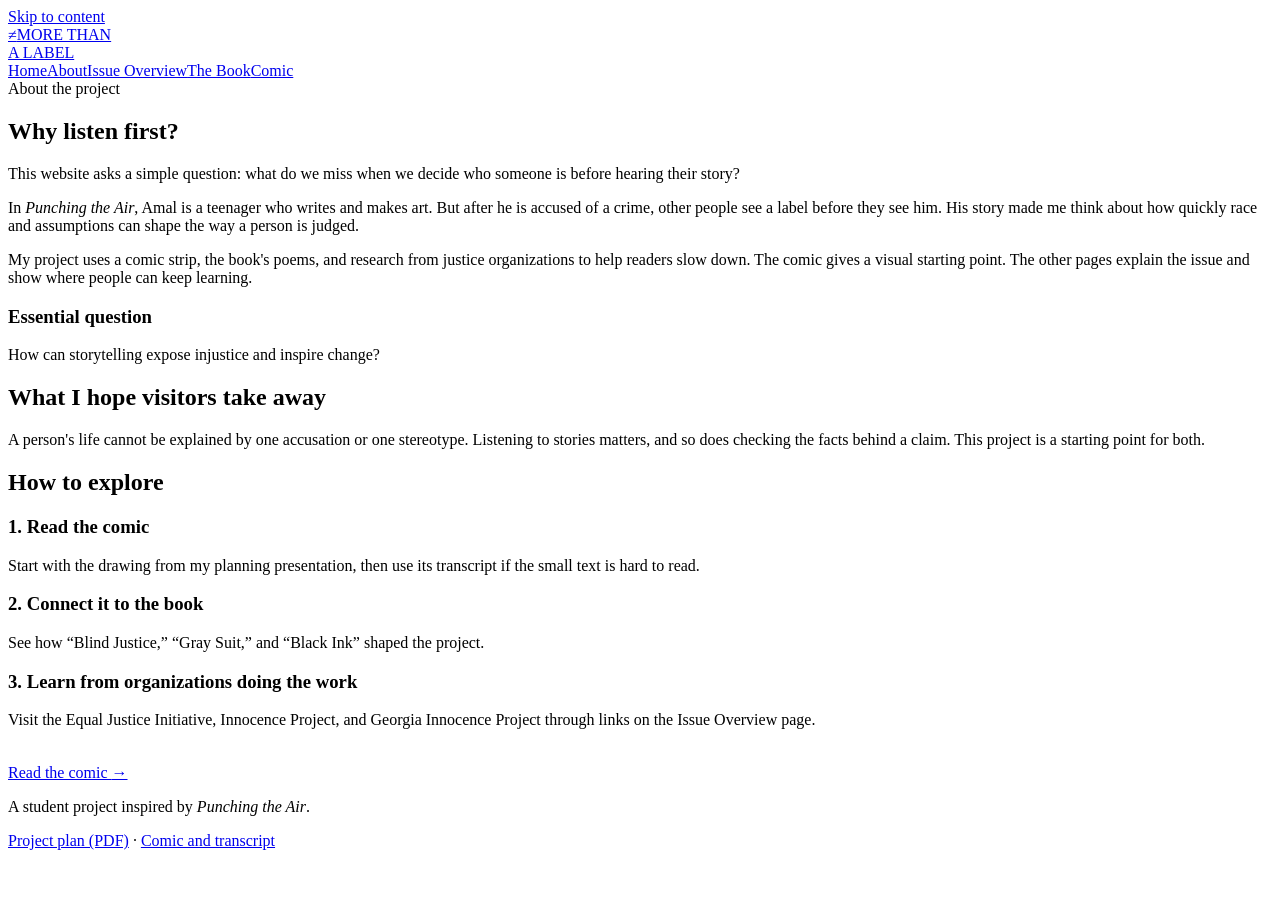
==== docs/about/index.html @ 0cff00de "web: publish More Than a Label site Devlog: Added the student comic, planning PDF, and verified yout" ====
<!doctype html>
<html lang="en"><head><meta charset="utf-8"><meta name="viewport" content="width=device-width,initial-scale=1"><title>About | More Than a Label</title><meta name="description" content="Why this student project uses a comic and website to ask readers to look beyond labels."><link rel="icon" type="image/svg+xml" href="data:image/svg+xml,%3Csvg xmlns='http://www.w3.org/2000/svg' viewBox='0 0 64 64'%3E%3Crect width='64' height='64' fill='%23194eaa'/%3E%3Cpath d='M12 17h40v7H12zm0 13h31v7H12zm0 13h40v7H12z' fill='%23f7d959'/%3E%3C/svg%3E"><link rel="stylesheet" href="/more-than-a-label/style.css"></head><body>
<a class="skip" href="#main">Skip to content</a><header class="site-header"><div class="shell header-inner"><a class="brand" href="/more-than-a-label/"><span class="brand-mark" aria-hidden="true">≠</span><span>MORE THAN<br>A LABEL</span></a><nav class="nav" aria-label="Main navigation"><a href="/more-than-a-label/">Home</a><a href="/more-than-a-label/about/" aria-current="page">About</a><a href="/more-than-a-label/issue/">Issue Overview</a><a href="/more-than-a-label/book/">The Book</a><a href="/more-than-a-label/comic/">Comic</a></nav></div></header>
<main id="main"><section class="page-hero"><div class="shell"><span class="eyebrow">About the project</span><h1>Why listen first?</h1><p>This website asks a simple question: what do we miss when we decide who someone is before hearing their story?</p></div></section><div class="shell content"><div class="narrow prose"><p>In <em>Punching the Air</em>, Amal is a teenager who writes and makes art. But after he is accused of a crime, other people see a label before they see him. His story made me think about how quickly race and assumptions can shape the way a person is judged.</p><p>My project uses a comic strip, the book's poems, and research from justice organizations to help readers slow down. The comic gives a visual starting point. The other pages explain the issue and show where people can keep learning.</p><div class="callout"><h3>Essential question</h3><p>How can storytelling expose injustice and inspire change?</p></div><h2>What I hope visitors take away</h2><p>A person's life cannot be explained by one accusation or one stereotype. Listening to stories matters, and so does checking the facts behind a claim. This project is a starting point for both.</p><h2>How to explore</h2></div><div class="steps"><div class="step"><h3>1. Read the comic</h3><p>Start with the drawing from my planning presentation, then use its transcript if the small text is hard to read.</p></div><div class="step"><h3>2. Connect it to the book</h3><p>See how “Blind Justice,” “Gray Suit,” and “Black Ink” shaped the project.</p></div><div class="step"><h3>3. Learn from organizations doing the work</h3><p>Visit the Equal Justice Initiative, Innocence Project, and Georgia Innocence Project through links on the Issue Overview page.</p></div></div><p style="margin-top:35px"><a class="button" href="/more-than-a-label/comic/">Read the comic <span aria-hidden="true">→</span></a></p></div></main>
<footer class="footer"><div class="shell footer-inner"><p>A student project inspired by <em>Punching the Air</em>.</p><div><a href="/more-than-a-label/assets/project-plan.pdf">Project plan (PDF)</a> · <a href="/more-than-a-label/comic/">Comic and transcript</a></div></div></footer></body></html>
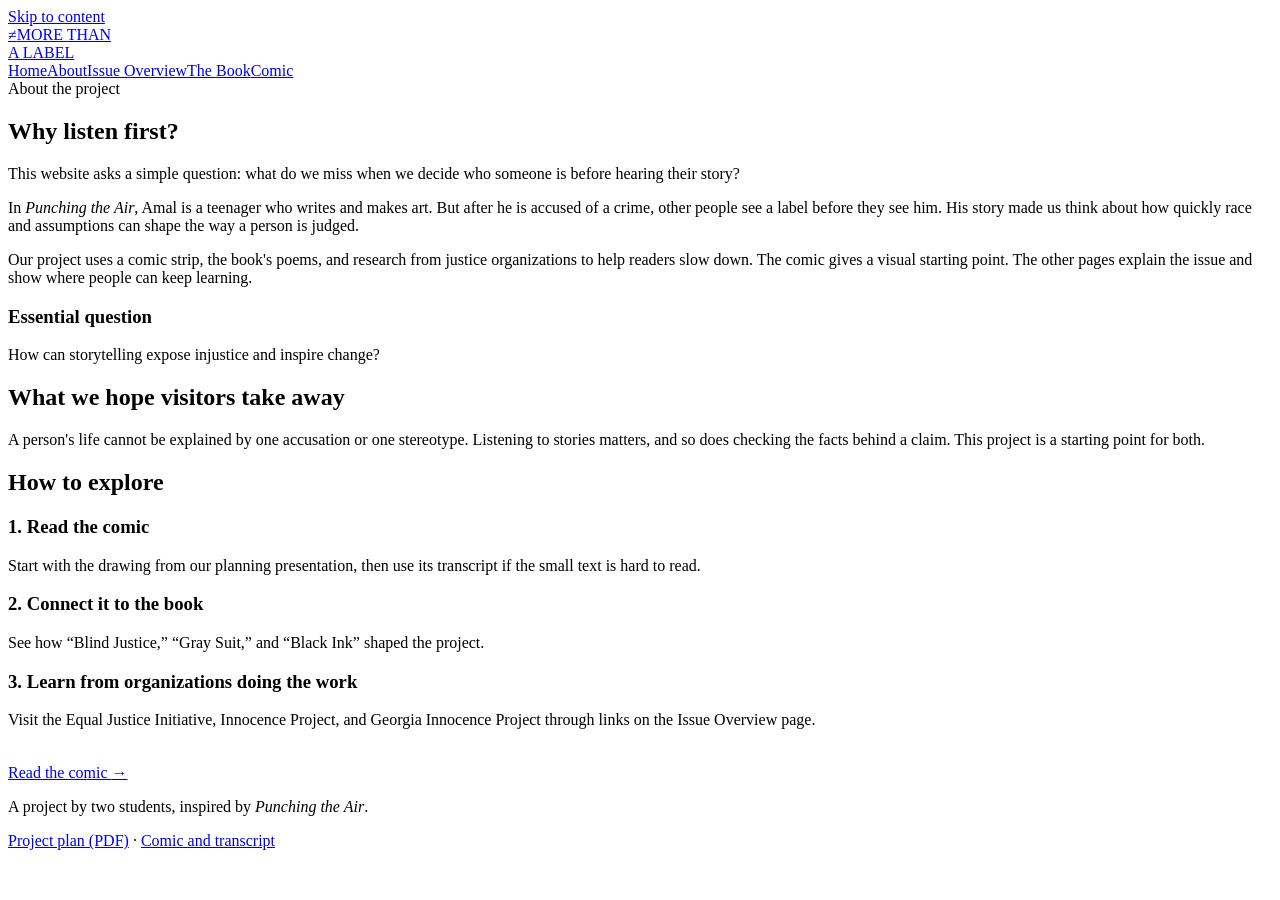
==== commit 2b6546f7: "web: reflect two-student project across site Devlog: Updated author voice to we/our on all pages and" ====
--- a/docs/about/index.html
+++ b/docs/about/index.html
@@ -1,5 +1,5 @@
 <!doctype html>
-<html lang="en"><head><meta charset="utf-8"><meta name="viewport" content="width=device-width,initial-scale=1"><title>About | More Than a Label</title><meta name="description" content="Why this student project uses a comic and website to ask readers to look beyond labels."><link rel="icon" type="image/svg+xml" href="data:image/svg+xml,%3Csvg xmlns='http://www.w3.org/2000/svg' viewBox='0 0 64 64'%3E%3Crect width='64' height='64' fill='%23194eaa'/%3E%3Cpath d='M12 17h40v7H12zm0 13h31v7H12zm0 13h40v7H12z' fill='%23f7d959'/%3E%3C/svg%3E"><link rel="stylesheet" href="/more-than-a-label/style.css"></head><body>
+<html lang="en"><head><meta charset="utf-8"><meta name="viewport" content="width=device-width,initial-scale=1"><title>About | More Than a Label</title><meta name="description" content="Why our two-student project uses a comic and website to ask readers to look beyond labels."><link rel="icon" type="image/svg+xml" href="data:image/svg+xml,%3Csvg xmlns='http://www.w3.org/2000/svg' viewBox='0 0 64 64'%3E%3Crect width='64' height='64' fill='%23194eaa'/%3E%3Cpath d='M12 17h40v7H12zm0 13h31v7H12zm0 13h40v7H12z' fill='%23f7d959'/%3E%3C/svg%3E"><link rel="stylesheet" href="/more-than-a-label/style.css"></head><body>
 <a class="skip" href="#main">Skip to content</a><header class="site-header"><div class="shell header-inner"><a class="brand" href="/more-than-a-label/"><span class="brand-mark" aria-hidden="true">≠</span><span>MORE THAN<br>A LABEL</span></a><nav class="nav" aria-label="Main navigation"><a href="/more-than-a-label/">Home</a><a href="/more-than-a-label/about/" aria-current="page">About</a><a href="/more-than-a-label/issue/">Issue Overview</a><a href="/more-than-a-label/book/">The Book</a><a href="/more-than-a-label/comic/">Comic</a></nav></div></header>
-<main id="main"><section class="page-hero"><div class="shell"><span class="eyebrow">About the project</span><h1>Why listen first?</h1><p>This website asks a simple question: what do we miss when we decide who someone is before hearing their story?</p></div></section><div class="shell content"><div class="narrow prose"><p>In <em>Punching the Air</em>, Amal is a teenager who writes and makes art. But after he is accused of a crime, other people see a label before they see him. His story made me think about how quickly race and assumptions can shape the way a person is judged.</p><p>My project uses a comic strip, the book's poems, and research from justice organizations to help readers slow down. The comic gives a visual starting point. The other pages explain the issue and show where people can keep learning.</p><div class="callout"><h3>Essential question</h3><p>How can storytelling expose injustice and inspire change?</p></div><h2>What I hope visitors take away</h2><p>A person's life cannot be explained by one accusation or one stereotype. Listening to stories matters, and so does checking the facts behind a claim. This project is a starting point for both.</p><h2>How to explore</h2></div><div class="steps"><div class="step"><h3>1. Read the comic</h3><p>Start with the drawing from my planning presentation, then use its transcript if the small text is hard to read.</p></div><div class="step"><h3>2. Connect it to the book</h3><p>See how “Blind Justice,” “Gray Suit,” and “Black Ink” shaped the project.</p></div><div class="step"><h3>3. Learn from organizations doing the work</h3><p>Visit the Equal Justice Initiative, Innocence Project, and Georgia Innocence Project through links on the Issue Overview page.</p></div></div><p style="margin-top:35px"><a class="button" href="/more-than-a-label/comic/">Read the comic <span aria-hidden="true">→</span></a></p></div></main>
-<footer class="footer"><div class="shell footer-inner"><p>A student project inspired by <em>Punching the Air</em>.</p><div><a href="/more-than-a-label/assets/project-plan.pdf">Project plan (PDF)</a> · <a href="/more-than-a-label/comic/">Comic and transcript</a></div></div></footer></body></html>
+<main id="main"><section class="page-hero"><div class="shell"><span class="eyebrow">About the project</span><h1>Why listen first?</h1><p>This website asks a simple question: what do we miss when we decide who someone is before hearing their story?</p></div></section><div class="shell content"><div class="narrow prose"><p>In <em>Punching the Air</em>, Amal is a teenager who writes and makes art. But after he is accused of a crime, other people see a label before they see him. His story made us think about how quickly race and assumptions can shape the way a person is judged.</p><p>Our project uses a comic strip, the book's poems, and research from justice organizations to help readers slow down. The comic gives a visual starting point. The other pages explain the issue and show where people can keep learning.</p><div class="callout"><h3>Essential question</h3><p>How can storytelling expose injustice and inspire change?</p></div><h2>What we hope visitors take away</h2><p>A person's life cannot be explained by one accusation or one stereotype. Listening to stories matters, and so does checking the facts behind a claim. This project is a starting point for both.</p><h2>How to explore</h2></div><div class="steps"><div class="step"><h3>1. Read the comic</h3><p>Start with the drawing from our planning presentation, then use its transcript if the small text is hard to read.</p></div><div class="step"><h3>2. Connect it to the book</h3><p>See how “Blind Justice,” “Gray Suit,” and “Black Ink” shaped the project.</p></div><div class="step"><h3>3. Learn from organizations doing the work</h3><p>Visit the Equal Justice Initiative, Innocence Project, and Georgia Innocence Project through links on the Issue Overview page.</p></div></div><p style="margin-top:35px"><a class="button" href="/more-than-a-label/comic/">Read the comic <span aria-hidden="true">→</span></a></p></div></main>
+<footer class="footer"><div class="shell footer-inner"><p>A project by two students, inspired by <em>Punching the Air</em>.</p><div><a href="/more-than-a-label/assets/project-plan.pdf">Project plan (PDF)</a> · <a href="/more-than-a-label/comic/">Comic and transcript</a></div></div></footer></body></html>
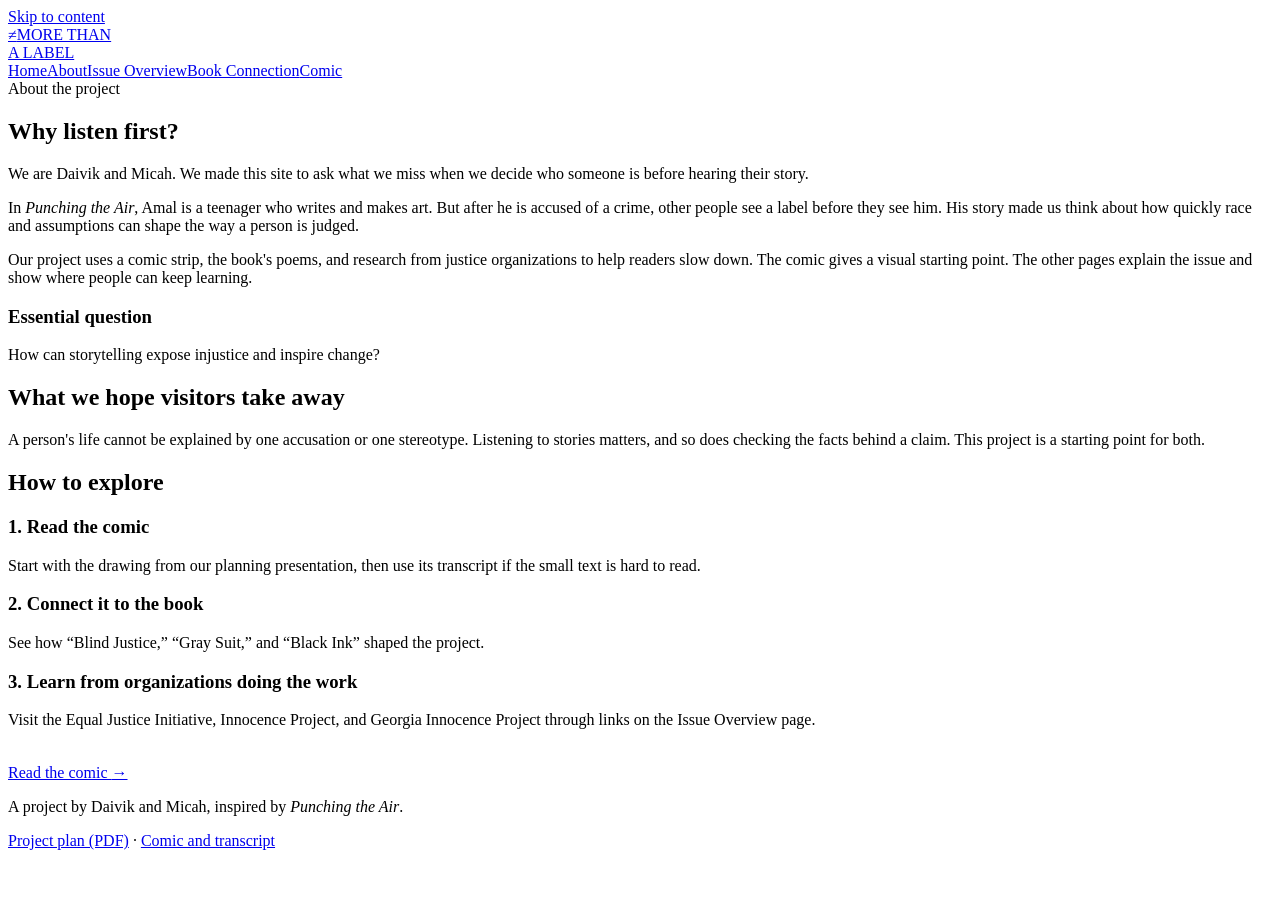
==== commit ce5a4a93: "web: give ELA site a reading-journal style Devlog: Added Daivik and Micah byline, simplified layout," ====
--- a/docs/about/index.html
+++ b/docs/about/index.html
@@ -1,5 +1,5 @@
 <!doctype html>
 <html lang="en"><head><meta charset="utf-8"><meta name="viewport" content="width=device-width,initial-scale=1"><title>About | More Than a Label</title><meta name="description" content="Why our two-student project uses a comic and website to ask readers to look beyond labels."><link rel="icon" type="image/svg+xml" href="data:image/svg+xml,%3Csvg xmlns='http://www.w3.org/2000/svg' viewBox='0 0 64 64'%3E%3Crect width='64' height='64' fill='%23194eaa'/%3E%3Cpath d='M12 17h40v7H12zm0 13h31v7H12zm0 13h40v7H12z' fill='%23f7d959'/%3E%3C/svg%3E"><link rel="stylesheet" href="/more-than-a-label/style.css"></head><body>
-<a class="skip" href="#main">Skip to content</a><header class="site-header"><div class="shell header-inner"><a class="brand" href="/more-than-a-label/"><span class="brand-mark" aria-hidden="true">≠</span><span>MORE THAN<br>A LABEL</span></a><nav class="nav" aria-label="Main navigation"><a href="/more-than-a-label/">Home</a><a href="/more-than-a-label/about/" aria-current="page">About</a><a href="/more-than-a-label/issue/">Issue Overview</a><a href="/more-than-a-label/book/">The Book</a><a href="/more-than-a-label/comic/">Comic</a></nav></div></header>
-<main id="main"><section class="page-hero"><div class="shell"><span class="eyebrow">About the project</span><h1>Why listen first?</h1><p>This website asks a simple question: what do we miss when we decide who someone is before hearing their story?</p></div></section><div class="shell content"><div class="narrow prose"><p>In <em>Punching the Air</em>, Amal is a teenager who writes and makes art. But after he is accused of a crime, other people see a label before they see him. His story made us think about how quickly race and assumptions can shape the way a person is judged.</p><p>Our project uses a comic strip, the book's poems, and research from justice organizations to help readers slow down. The comic gives a visual starting point. The other pages explain the issue and show where people can keep learning.</p><div class="callout"><h3>Essential question</h3><p>How can storytelling expose injustice and inspire change?</p></div><h2>What we hope visitors take away</h2><p>A person's life cannot be explained by one accusation or one stereotype. Listening to stories matters, and so does checking the facts behind a claim. This project is a starting point for both.</p><h2>How to explore</h2></div><div class="steps"><div class="step"><h3>1. Read the comic</h3><p>Start with the drawing from our planning presentation, then use its transcript if the small text is hard to read.</p></div><div class="step"><h3>2. Connect it to the book</h3><p>See how “Blind Justice,” “Gray Suit,” and “Black Ink” shaped the project.</p></div><div class="step"><h3>3. Learn from organizations doing the work</h3><p>Visit the Equal Justice Initiative, Innocence Project, and Georgia Innocence Project through links on the Issue Overview page.</p></div></div><p style="margin-top:35px"><a class="button" href="/more-than-a-label/comic/">Read the comic <span aria-hidden="true">→</span></a></p></div></main>
-<footer class="footer"><div class="shell footer-inner"><p>A project by two students, inspired by <em>Punching the Air</em>.</p><div><a href="/more-than-a-label/assets/project-plan.pdf">Project plan (PDF)</a> · <a href="/more-than-a-label/comic/">Comic and transcript</a></div></div></footer></body></html>
+<a class="skip" href="#main">Skip to content</a><header class="site-header"><div class="shell header-inner"><a class="brand" href="/more-than-a-label/"><span class="brand-mark" aria-hidden="true">≠</span><span>MORE THAN<br>A LABEL</span></a><nav class="nav" aria-label="Main navigation"><a href="/more-than-a-label/">Home</a><a href="/more-than-a-label/about/" aria-current="page">About</a><a href="/more-than-a-label/issue/">Issue Overview</a><a href="/more-than-a-label/book/">Book Connection</a><a href="/more-than-a-label/comic/">Comic</a></nav></div></header>
+<main id="main"><section class="page-hero"><div class="shell"><span class="eyebrow">About the project</span><h1>Why listen first?</h1><p>We are Daivik and Micah. We made this site to ask what we miss when we decide who someone is before hearing their story.</p></div></section><div class="shell content"><div class="narrow prose"><p>In <em>Punching the Air</em>, Amal is a teenager who writes and makes art. But after he is accused of a crime, other people see a label before they see him. His story made us think about how quickly race and assumptions can shape the way a person is judged.</p><p>Our project uses a comic strip, the book's poems, and research from justice organizations to help readers slow down. The comic gives a visual starting point. The other pages explain the issue and show where people can keep learning.</p><div class="callout"><h3>Essential question</h3><p>How can storytelling expose injustice and inspire change?</p></div><h2>What we hope visitors take away</h2><p>A person's life cannot be explained by one accusation or one stereotype. Listening to stories matters, and so does checking the facts behind a claim. This project is a starting point for both.</p><h2>How to explore</h2></div><div class="steps"><div class="step"><h3>1. Read the comic</h3><p>Start with the drawing from our planning presentation, then use its transcript if the small text is hard to read.</p></div><div class="step"><h3>2. Connect it to the book</h3><p>See how “Blind Justice,” “Gray Suit,” and “Black Ink” shaped the project.</p></div><div class="step"><h3>3. Learn from organizations doing the work</h3><p>Visit the Equal Justice Initiative, Innocence Project, and Georgia Innocence Project through links on the Issue Overview page.</p></div></div><p style="margin-top:35px"><a class="button" href="/more-than-a-label/comic/">Read the comic <span aria-hidden="true">→</span></a></p></div></main>
+<footer class="footer"><div class="shell footer-inner"><p>A project by Daivik and Micah, inspired by <em>Punching the Air</em>.</p><div><a href="/more-than-a-label/assets/project-plan.pdf">Project plan (PDF)</a> · <a href="/more-than-a-label/comic/">Comic and transcript</a></div></div></footer></body></html>
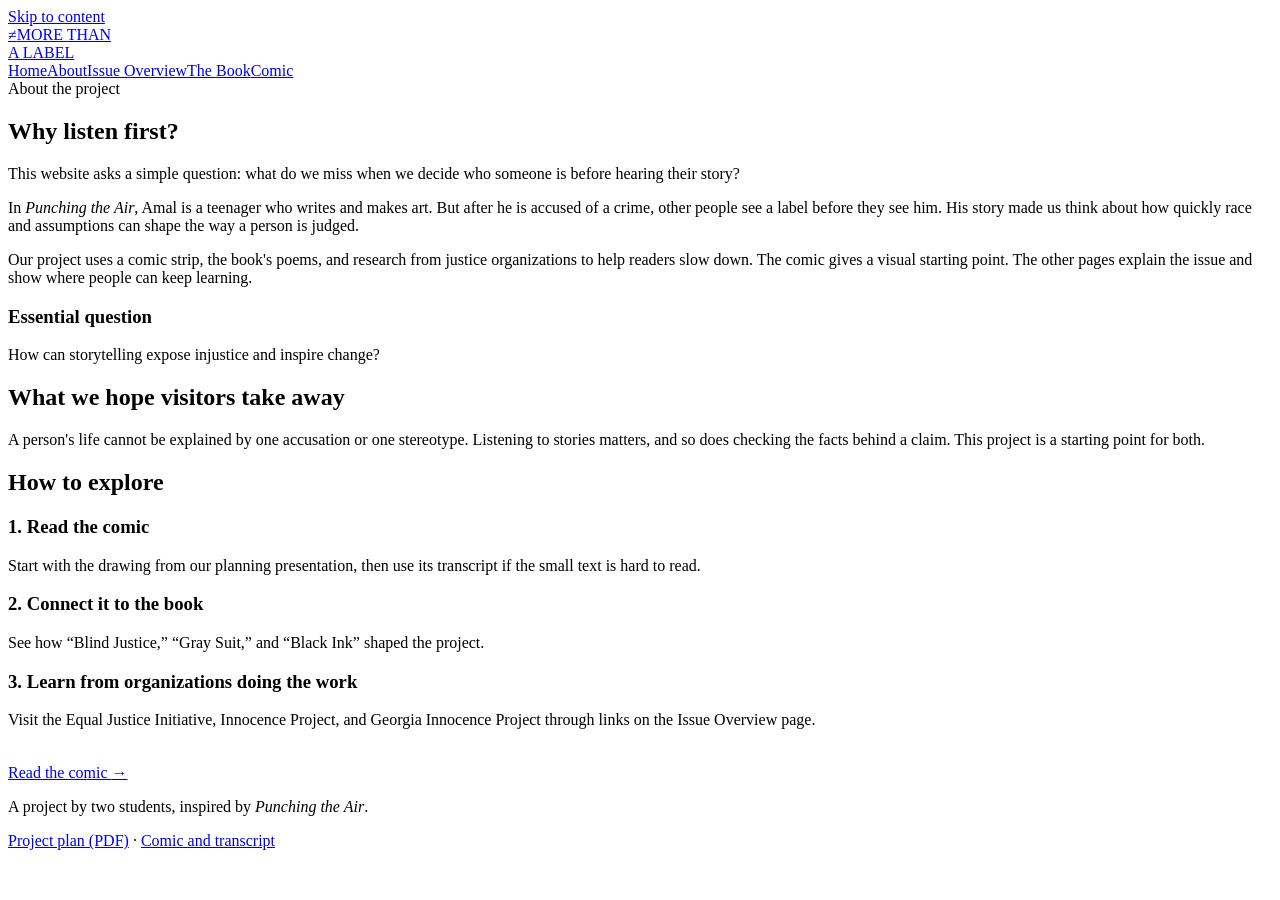
==== commit b8035ec6: "web: restore previous ELA site design Devlog: Reverted the reading-journal redesign while keeping sh" ====
--- a/docs/about/index.html
+++ b/docs/about/index.html
@@ -1,5 +1,5 @@
 <!doctype html>
 <html lang="en"><head><meta charset="utf-8"><meta name="viewport" content="width=device-width,initial-scale=1"><title>About | More Than a Label</title><meta name="description" content="Why our two-student project uses a comic and website to ask readers to look beyond labels."><link rel="icon" type="image/svg+xml" href="data:image/svg+xml,%3Csvg xmlns='http://www.w3.org/2000/svg' viewBox='0 0 64 64'%3E%3Crect width='64' height='64' fill='%23194eaa'/%3E%3Cpath d='M12 17h40v7H12zm0 13h31v7H12zm0 13h40v7H12z' fill='%23f7d959'/%3E%3C/svg%3E"><link rel="stylesheet" href="/more-than-a-label/style.css"></head><body>
-<a class="skip" href="#main">Skip to content</a><header class="site-header"><div class="shell header-inner"><a class="brand" href="/more-than-a-label/"><span class="brand-mark" aria-hidden="true">≠</span><span>MORE THAN<br>A LABEL</span></a><nav class="nav" aria-label="Main navigation"><a href="/more-than-a-label/">Home</a><a href="/more-than-a-label/about/" aria-current="page">About</a><a href="/more-than-a-label/issue/">Issue Overview</a><a href="/more-than-a-label/book/">Book Connection</a><a href="/more-than-a-label/comic/">Comic</a></nav></div></header>
-<main id="main"><section class="page-hero"><div class="shell"><span class="eyebrow">About the project</span><h1>Why listen first?</h1><p>We are Daivik and Micah. We made this site to ask what we miss when we decide who someone is before hearing their story.</p></div></section><div class="shell content"><div class="narrow prose"><p>In <em>Punching the Air</em>, Amal is a teenager who writes and makes art. But after he is accused of a crime, other people see a label before they see him. His story made us think about how quickly race and assumptions can shape the way a person is judged.</p><p>Our project uses a comic strip, the book's poems, and research from justice organizations to help readers slow down. The comic gives a visual starting point. The other pages explain the issue and show where people can keep learning.</p><div class="callout"><h3>Essential question</h3><p>How can storytelling expose injustice and inspire change?</p></div><h2>What we hope visitors take away</h2><p>A person's life cannot be explained by one accusation or one stereotype. Listening to stories matters, and so does checking the facts behind a claim. This project is a starting point for both.</p><h2>How to explore</h2></div><div class="steps"><div class="step"><h3>1. Read the comic</h3><p>Start with the drawing from our planning presentation, then use its transcript if the small text is hard to read.</p></div><div class="step"><h3>2. Connect it to the book</h3><p>See how “Blind Justice,” “Gray Suit,” and “Black Ink” shaped the project.</p></div><div class="step"><h3>3. Learn from organizations doing the work</h3><p>Visit the Equal Justice Initiative, Innocence Project, and Georgia Innocence Project through links on the Issue Overview page.</p></div></div><p style="margin-top:35px"><a class="button" href="/more-than-a-label/comic/">Read the comic <span aria-hidden="true">→</span></a></p></div></main>
-<footer class="footer"><div class="shell footer-inner"><p>A project by Daivik and Micah, inspired by <em>Punching the Air</em>.</p><div><a href="/more-than-a-label/assets/project-plan.pdf">Project plan (PDF)</a> · <a href="/more-than-a-label/comic/">Comic and transcript</a></div></div></footer></body></html>
+<a class="skip" href="#main">Skip to content</a><header class="site-header"><div class="shell header-inner"><a class="brand" href="/more-than-a-label/"><span class="brand-mark" aria-hidden="true">≠</span><span>MORE THAN<br>A LABEL</span></a><nav class="nav" aria-label="Main navigation"><a href="/more-than-a-label/">Home</a><a href="/more-than-a-label/about/" aria-current="page">About</a><a href="/more-than-a-label/issue/">Issue Overview</a><a href="/more-than-a-label/book/">The Book</a><a href="/more-than-a-label/comic/">Comic</a></nav></div></header>
+<main id="main"><section class="page-hero"><div class="shell"><span class="eyebrow">About the project</span><h1>Why listen first?</h1><p>This website asks a simple question: what do we miss when we decide who someone is before hearing their story?</p></div></section><div class="shell content"><div class="narrow prose"><p>In <em>Punching the Air</em>, Amal is a teenager who writes and makes art. But after he is accused of a crime, other people see a label before they see him. His story made us think about how quickly race and assumptions can shape the way a person is judged.</p><p>Our project uses a comic strip, the book's poems, and research from justice organizations to help readers slow down. The comic gives a visual starting point. The other pages explain the issue and show where people can keep learning.</p><div class="callout"><h3>Essential question</h3><p>How can storytelling expose injustice and inspire change?</p></div><h2>What we hope visitors take away</h2><p>A person's life cannot be explained by one accusation or one stereotype. Listening to stories matters, and so does checking the facts behind a claim. This project is a starting point for both.</p><h2>How to explore</h2></div><div class="steps"><div class="step"><h3>1. Read the comic</h3><p>Start with the drawing from our planning presentation, then use its transcript if the small text is hard to read.</p></div><div class="step"><h3>2. Connect it to the book</h3><p>See how “Blind Justice,” “Gray Suit,” and “Black Ink” shaped the project.</p></div><div class="step"><h3>3. Learn from organizations doing the work</h3><p>Visit the Equal Justice Initiative, Innocence Project, and Georgia Innocence Project through links on the Issue Overview page.</p></div></div><p style="margin-top:35px"><a class="button" href="/more-than-a-label/comic/">Read the comic <span aria-hidden="true">→</span></a></p></div></main>
+<footer class="footer"><div class="shell footer-inner"><p>A project by two students, inspired by <em>Punching the Air</em>.</p><div><a href="/more-than-a-label/assets/project-plan.pdf">Project plan (PDF)</a> · <a href="/more-than-a-label/comic/">Comic and transcript</a></div></div></footer></body></html>
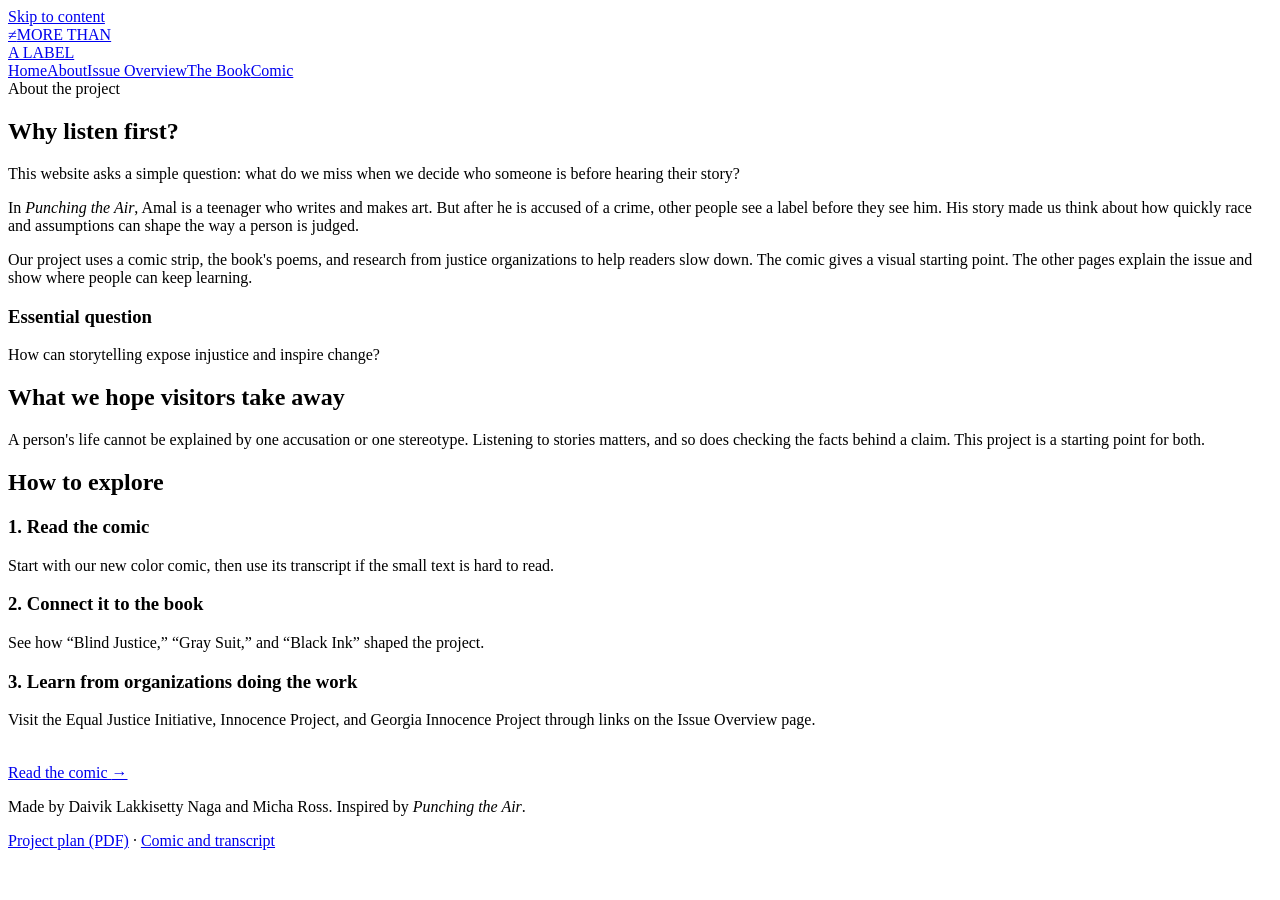
==== commit 61fc0726: "web: add color comic and project credits Devlog: Replaced the old comic, refreshed the plan, and che" ====
--- a/docs/about/index.html
+++ b/docs/about/index.html
@@ -1,5 +1,5 @@
 <!doctype html>
 <html lang="en"><head><meta charset="utf-8"><meta name="viewport" content="width=device-width,initial-scale=1"><title>About | More Than a Label</title><meta name="description" content="Why our two-student project uses a comic and website to ask readers to look beyond labels."><link rel="icon" type="image/svg+xml" href="data:image/svg+xml,%3Csvg xmlns='http://www.w3.org/2000/svg' viewBox='0 0 64 64'%3E%3Crect width='64' height='64' fill='%23194eaa'/%3E%3Cpath d='M12 17h40v7H12zm0 13h31v7H12zm0 13h40v7H12z' fill='%23f7d959'/%3E%3C/svg%3E"><link rel="stylesheet" href="/more-than-a-label/style.css"></head><body>
 <a class="skip" href="#main">Skip to content</a><header class="site-header"><div class="shell header-inner"><a class="brand" href="/more-than-a-label/"><span class="brand-mark" aria-hidden="true">≠</span><span>MORE THAN<br>A LABEL</span></a><nav class="nav" aria-label="Main navigation"><a href="/more-than-a-label/">Home</a><a href="/more-than-a-label/about/" aria-current="page">About</a><a href="/more-than-a-label/issue/">Issue Overview</a><a href="/more-than-a-label/book/">The Book</a><a href="/more-than-a-label/comic/">Comic</a></nav></div></header>
-<main id="main"><section class="page-hero"><div class="shell"><span class="eyebrow">About the project</span><h1>Why listen first?</h1><p>This website asks a simple question: what do we miss when we decide who someone is before hearing their story?</p></div></section><div class="shell content"><div class="narrow prose"><p>In <em>Punching the Air</em>, Amal is a teenager who writes and makes art. But after he is accused of a crime, other people see a label before they see him. His story made us think about how quickly race and assumptions can shape the way a person is judged.</p><p>Our project uses a comic strip, the book's poems, and research from justice organizations to help readers slow down. The comic gives a visual starting point. The other pages explain the issue and show where people can keep learning.</p><div class="callout"><h3>Essential question</h3><p>How can storytelling expose injustice and inspire change?</p></div><h2>What we hope visitors take away</h2><p>A person's life cannot be explained by one accusation or one stereotype. Listening to stories matters, and so does checking the facts behind a claim. This project is a starting point for both.</p><h2>How to explore</h2></div><div class="steps"><div class="step"><h3>1. Read the comic</h3><p>Start with the drawing from our planning presentation, then use its transcript if the small text is hard to read.</p></div><div class="step"><h3>2. Connect it to the book</h3><p>See how “Blind Justice,” “Gray Suit,” and “Black Ink” shaped the project.</p></div><div class="step"><h3>3. Learn from organizations doing the work</h3><p>Visit the Equal Justice Initiative, Innocence Project, and Georgia Innocence Project through links on the Issue Overview page.</p></div></div><p style="margin-top:35px"><a class="button" href="/more-than-a-label/comic/">Read the comic <span aria-hidden="true">→</span></a></p></div></main>
-<footer class="footer"><div class="shell footer-inner"><p>A project by two students, inspired by <em>Punching the Air</em>.</p><div><a href="/more-than-a-label/assets/project-plan.pdf">Project plan (PDF)</a> · <a href="/more-than-a-label/comic/">Comic and transcript</a></div></div></footer></body></html>
+<main id="main"><section class="page-hero"><div class="shell"><span class="eyebrow">About the project</span><h1>Why listen first?</h1><p>This website asks a simple question: what do we miss when we decide who someone is before hearing their story?</p></div></section><div class="shell content"><div class="narrow prose"><p>In <em>Punching the Air</em>, Amal is a teenager who writes and makes art. But after he is accused of a crime, other people see a label before they see him. His story made us think about how quickly race and assumptions can shape the way a person is judged.</p><p>Our project uses a comic strip, the book's poems, and research from justice organizations to help readers slow down. The comic gives a visual starting point. The other pages explain the issue and show where people can keep learning.</p><div class="callout"><h3>Essential question</h3><p>How can storytelling expose injustice and inspire change?</p></div><h2>What we hope visitors take away</h2><p>A person's life cannot be explained by one accusation or one stereotype. Listening to stories matters, and so does checking the facts behind a claim. This project is a starting point for both.</p><h2>How to explore</h2></div><div class="steps"><div class="step"><h3>1. Read the comic</h3><p>Start with our new color comic, then use its transcript if the small text is hard to read.</p></div><div class="step"><h3>2. Connect it to the book</h3><p>See how “Blind Justice,” “Gray Suit,” and “Black Ink” shaped the project.</p></div><div class="step"><h3>3. Learn from organizations doing the work</h3><p>Visit the Equal Justice Initiative, Innocence Project, and Georgia Innocence Project through links on the Issue Overview page.</p></div></div><p style="margin-top:35px"><a class="button" href="/more-than-a-label/comic/">Read the comic <span aria-hidden="true">→</span></a></p></div></main>
+<footer class="footer"><div class="shell footer-inner"><p>Made by Daivik Lakkisetty Naga and Micha Ross. Inspired by <em>Punching the Air</em>.</p><div><a href="/more-than-a-label/assets/project-plan.pdf">Project plan (PDF)</a> · <a href="/more-than-a-label/comic/">Comic and transcript</a></div></div></footer></body></html>
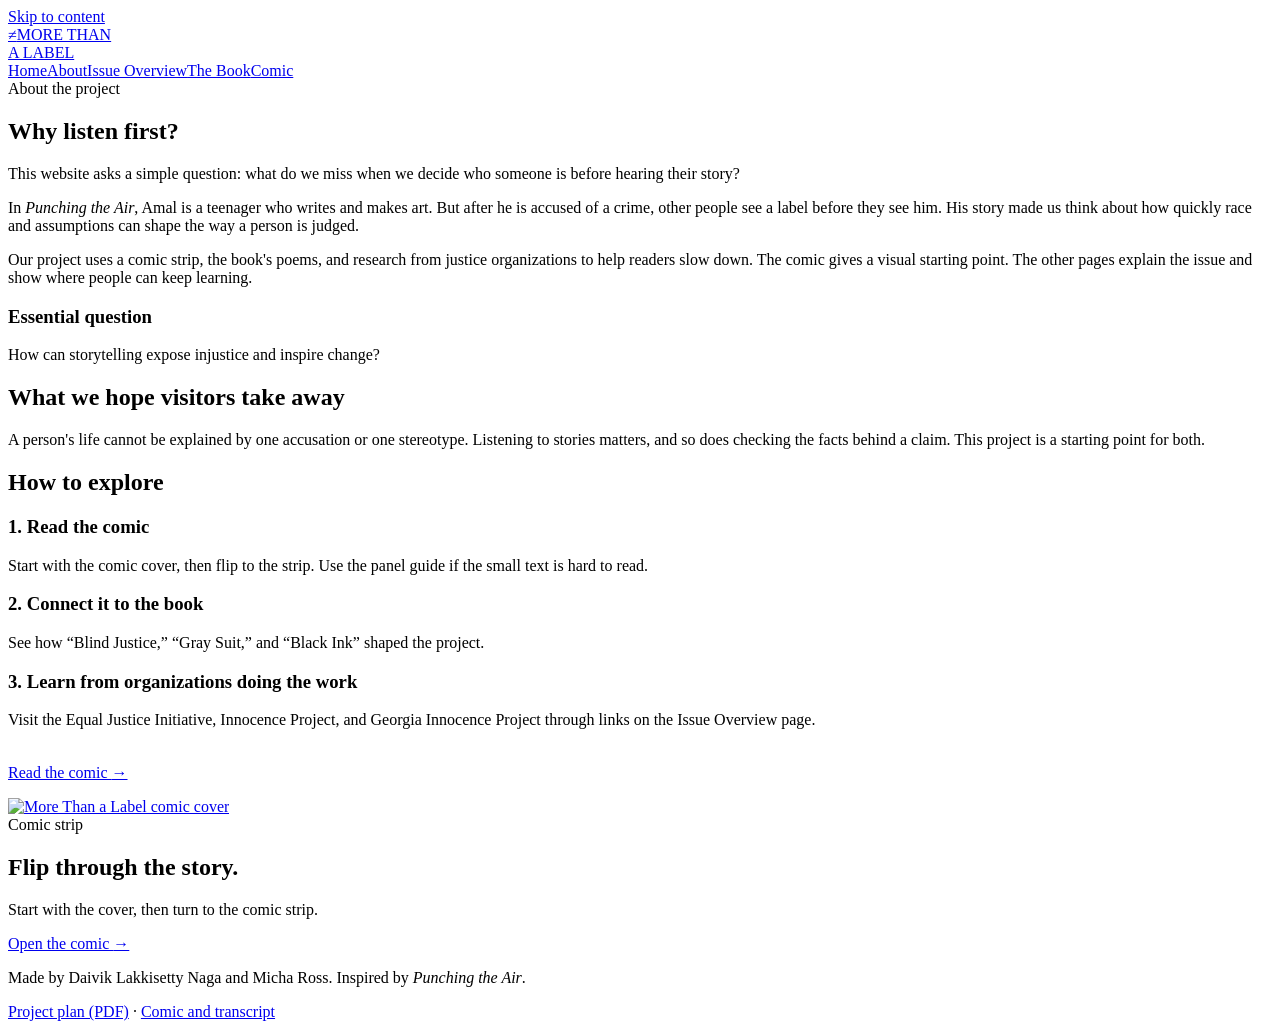
==== commit 78cd78f7: "web: show comic cover across site Devlog: Added a two-page comic reader and cover links throughout t" ====
--- a/docs/about/index.html
+++ b/docs/about/index.html
@@ -1,5 +1,5 @@
 <!doctype html>
 <html lang="en"><head><meta charset="utf-8"><meta name="viewport" content="width=device-width,initial-scale=1"><title>About | More Than a Label</title><meta name="description" content="Why our two-student project uses a comic and website to ask readers to look beyond labels."><link rel="icon" type="image/svg+xml" href="data:image/svg+xml,%3Csvg xmlns='http://www.w3.org/2000/svg' viewBox='0 0 64 64'%3E%3Crect width='64' height='64' fill='%23194eaa'/%3E%3Cpath d='M12 17h40v7H12zm0 13h31v7H12zm0 13h40v7H12z' fill='%23f7d959'/%3E%3C/svg%3E"><link rel="stylesheet" href="/more-than-a-label/style.css"></head><body>
 <a class="skip" href="#main">Skip to content</a><header class="site-header"><div class="shell header-inner"><a class="brand" href="/more-than-a-label/"><span class="brand-mark" aria-hidden="true">≠</span><span>MORE THAN<br>A LABEL</span></a><nav class="nav" aria-label="Main navigation"><a href="/more-than-a-label/">Home</a><a href="/more-than-a-label/about/" aria-current="page">About</a><a href="/more-than-a-label/issue/">Issue Overview</a><a href="/more-than-a-label/book/">The Book</a><a href="/more-than-a-label/comic/">Comic</a></nav></div></header>
-<main id="main"><section class="page-hero"><div class="shell"><span class="eyebrow">About the project</span><h1>Why listen first?</h1><p>This website asks a simple question: what do we miss when we decide who someone is before hearing their story?</p></div></section><div class="shell content"><div class="narrow prose"><p>In <em>Punching the Air</em>, Amal is a teenager who writes and makes art. But after he is accused of a crime, other people see a label before they see him. His story made us think about how quickly race and assumptions can shape the way a person is judged.</p><p>Our project uses a comic strip, the book's poems, and research from justice organizations to help readers slow down. The comic gives a visual starting point. The other pages explain the issue and show where people can keep learning.</p><div class="callout"><h3>Essential question</h3><p>How can storytelling expose injustice and inspire change?</p></div><h2>What we hope visitors take away</h2><p>A person's life cannot be explained by one accusation or one stereotype. Listening to stories matters, and so does checking the facts behind a claim. This project is a starting point for both.</p><h2>How to explore</h2></div><div class="steps"><div class="step"><h3>1. Read the comic</h3><p>Start with our new color comic, then use its transcript if the small text is hard to read.</p></div><div class="step"><h3>2. Connect it to the book</h3><p>See how “Blind Justice,” “Gray Suit,” and “Black Ink” shaped the project.</p></div><div class="step"><h3>3. Learn from organizations doing the work</h3><p>Visit the Equal Justice Initiative, Innocence Project, and Georgia Innocence Project through links on the Issue Overview page.</p></div></div><p style="margin-top:35px"><a class="button" href="/more-than-a-label/comic/">Read the comic <span aria-hidden="true">→</span></a></p></div></main>
+<main id="main"><section class="page-hero"><div class="shell"><span class="eyebrow">About the project</span><h1>Why listen first?</h1><p>This website asks a simple question: what do we miss when we decide who someone is before hearing their story?</p></div></section><div class="shell content"><div class="narrow prose"><p>In <em>Punching the Air</em>, Amal is a teenager who writes and makes art. But after he is accused of a crime, other people see a label before they see him. His story made us think about how quickly race and assumptions can shape the way a person is judged.</p><p>Our project uses a comic strip, the book's poems, and research from justice organizations to help readers slow down. The comic gives a visual starting point. The other pages explain the issue and show where people can keep learning.</p><div class="callout"><h3>Essential question</h3><p>How can storytelling expose injustice and inspire change?</p></div><h2>What we hope visitors take away</h2><p>A person's life cannot be explained by one accusation or one stereotype. Listening to stories matters, and so does checking the facts behind a claim. This project is a starting point for both.</p><h2>How to explore</h2></div><div class="steps"><div class="step"><h3>1. Read the comic</h3><p>Start with the comic cover, then flip to the strip. Use the panel guide if the small text is hard to read.</p></div><div class="step"><h3>2. Connect it to the book</h3><p>See how “Blind Justice,” “Gray Suit,” and “Black Ink” shaped the project.</p></div><div class="step"><h3>3. Learn from organizations doing the work</h3><p>Visit the Equal Justice Initiative, Innocence Project, and Georgia Innocence Project through links on the Issue Overview page.</p></div></div><p style="margin-top:35px"><a class="button" href="/more-than-a-label/comic/">Read the comic <span aria-hidden="true">→</span></a></p></div><section class="comic-promo" aria-labelledby="comic-promo-heading"><div class="shell comic-promo-inner"><a class="comic-promo-cover" href="/more-than-a-label/comic/#reader" aria-label="Open the comic strip"><img src="/more-than-a-label/assets/comic-cover.png" width="940" height="1674" loading="lazy" alt="More Than a Label comic cover"></a><div><span class="eyebrow">Comic strip</span><h2 id="comic-promo-heading">Flip through the story.</h2><p>Start with the cover, then turn to the comic strip.</p><a class="button" href="/more-than-a-label/comic/#reader">Open the comic <span aria-hidden="true">→</span></a></div></div></section></main>
 <footer class="footer"><div class="shell footer-inner"><p>Made by Daivik Lakkisetty Naga and Micha Ross. Inspired by <em>Punching the Air</em>.</p><div><a href="/more-than-a-label/assets/project-plan.pdf">Project plan (PDF)</a> · <a href="/more-than-a-label/comic/">Comic and transcript</a></div></div></footer></body></html>
